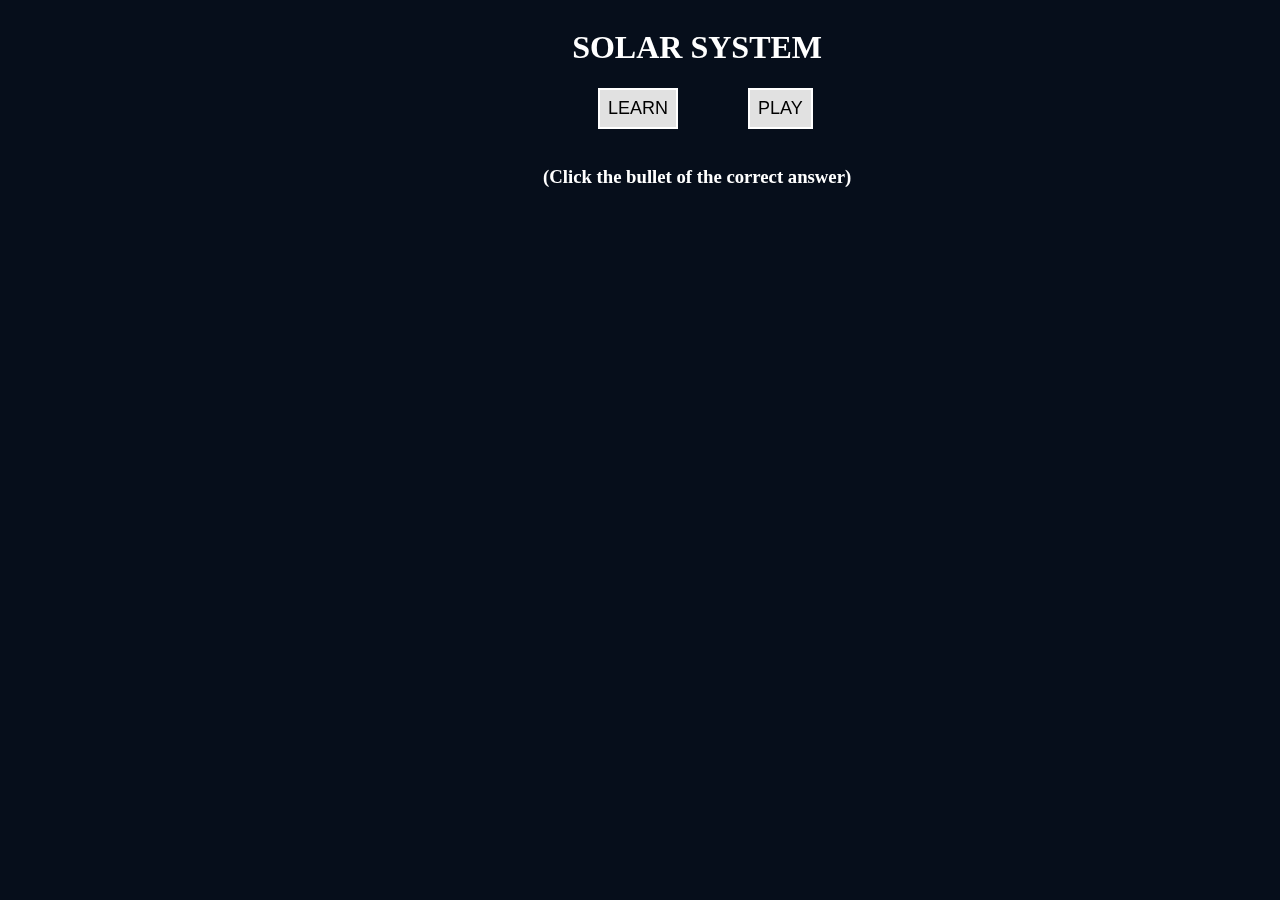
==== Play.html @ 3237a614 "with hovers" ====
<!DOCTYPE html>
<html>
	<head>
		<link rel = "stylesheet" href = "style.css">
	</head>
	<body>
		
		<div class= "header">
			<h1>SOLAR SYSTEM</h1>
			
			<a href = "Learn.html"><button class="learn"> LEARN </button></a>
  			<a href = "Play.html"><button class="play"> PLAY </button></a>
  			<br>
  			<br>
  			<h3>(Click the bullet of the correct answer)</h3>
		</div>

		<canvas id="canvas"></canvas>
		<script src="script.js"></script>

	</body>
</html>
---- style.css ----
body {
  background: #060e1b;
  overflow: hidden;
}

.header{
	position: fixed;
	color: white;
}
h1, h3{
	text-align: center;
	margin-left: 535px;
}
.menu, li{
	margin-left: 550px;
	margin-top: -20px;
 	float: left;
	position: relative;
}

.learn, .play{
	background-color: #33708f;
 	border:2px solid white;
	padding: 8px;
	font-size:18px;
  	color:black;
  	position:absolute;
  	left:590px;
  	cursor: pointer;  	
}
.learn{
  display: inline-block;
  vertical-align: middle;
  -webkit-transform: perspective(1px) translateZ(0);
  transform: perspective(1px) translateZ(0);
  box-shadow: 0 0 1px rgba(0, 0, 0, 0);
  position: relative;
  background: purple;
  -webkit-transition-property: color;
  transition-property: color;
  -webkit-transition-duration: 0.3s;
  transition-duration: 0.3s;
}
.play{
  display: inline-block;
  vertical-align: middle;
  -webkit-transform: perspective(1px) translateZ(0);
  transform: perspective(1px) translateZ(0);
  box-shadow: 0 0 1px rgba(0, 0, 0, 0);
  position: relative;
  background: purple;
  -webkit-transition-property: color;
  transition-property: color;
  -webkit-transition-duration: 0.3s;
  transition-duration: 0.3s;
}
.learn:before {
  content: "";
  position: absolute;
  z-index: -1;
  top: 0;
  bottom: 0;
  left: 0;
  right: 0;
  background: #e1e1e1;
  -webkit-transform: scaleX(1);
  transform: scaleX(1);
  -webkit-transform-origin: 50%;
  transform-origin: 50%;
  -webkit-transition-property: transform;
  transition-property: transform;
  -webkit-transition-duration: 0.3s;
  transition-duration: 0.3s;
  -webkit-transition-timing-function: ease-out;
  transition-timing-function: ease-out;
}
.play:before {
  content: "";
  position: absolute;
  z-index: -1;
  top: 0;
  bottom: 0;
  left: 0;
  right: 0;
  background: #e1e1e1;
  -webkit-transform: scaleX(1);
  transform: scaleX(1);
  -webkit-transform-origin: 50%;
  transform-origin: 50%;
  -webkit-transition-property: transform;
  transition-property: transform;
  -webkit-transition-duration: 0.3s;
  transition-duration: 0.3s;
  -webkit-transition-timing-function: ease-out;
  transition-timing-function: ease-out;
}
.play:hover, .play:focus, .play:active {
  color: white;
}
.play:hover:before, .play:focus:before,  .play:active:before {
  -webkit-transform: scaleX(0);
  transform: scaleX(0);
}
.learn:hover, .learn:focus, .learn:active {
  color: white;
}
.learn:hover:before, .learn:focus:before,  .learn:active:before {
  -webkit-transform: scaleX(0);
  transform: scaleX(0);
}
.play{
	position: absolute;
	left: 740px;
}
.sun{
	position: absolute;
	top: -40px;
	left: -580px;
	cursor: pointer;
}
.mercury{
	position: absolute;
	top: 350px;
	left: 212px;
	cursor: pointer;
}
.venus{
	position: absolute;
	top: 335px;
	left: 276px;
	cursor: pointer;
}
.earth{
	position: absolute;
	top: 332px;
	left: 359px;
	cursor: pointer;
}
.mars{
	position: absolute;
	top: 345px;
	left: 448px;
	cursor: pointer;
}
.jupiter{
	position: absolute;
	top: 230px;
	left: 550px;
	cursor: pointer;
}
.saturn{
	position: absolute;
	top: 245px;
	left: 800px;
	cursor: pointer;
}
.uranus{
	position: absolute;
	top: 280px;
	left: 1140px;
	cursor: pointer;
}
.neptune{
	position: absolute;
	top: 318px;
	left: 1250px;
	cursor: pointer;
}
.mercury, .venus, .earth, .mars, .saturn, .jupiter, .neptune, .uranus:hover{
  -webkit-transform: perspective(1px) translateZ(0);
  transform: perspective(1px) translateZ(0);
  box-shadow: 0 0 1px rgba(0, 0, 0, 0);
  -webkit-transition-duration: 0.3s;
  transition-duration: 0.3s;
  -webkit-transition-property: transform;
  transition-property: transform;
}
.mercury:hover, .mercury:focus, .mercury:active {
  -webkit-transform: scale(4.4);
  transform: scale(4.4);
}
.venus:hover, .venus:focus, .venus:active {
  -webkit-transform: scale(2.2);
  transform: scale(2.2);
}
.earth:hover, .earth:focus, .earth:active {
  -webkit-transform: scale(2.2);
  transform: scale(2.2);
}
.mars:hover, .mars:focus, .mars:active {
  -webkit-transform: scale(3.3);
  transform: scale(3.3);
}
.jupiter:hover, .jupiter:focus, .jupiter:active {
  -webkit-transform: scale(1.1);
  transform: scale(1.1);
}
.saturn:hover, .saturn:focus, .saturn:active {
  -webkit-transform: scale(1.1);
  transform: scale(1.1);
}
.uranus:hover, .uranus:focus, .uranus:active {
  -webkit-transform: scale(2.2);
  transform: scale(2.2);
}
.neptune:hover, .neptune:focus, .neptune:active {
  -webkit-transform: scale(2.2);
  transform: scale(2.2);
}
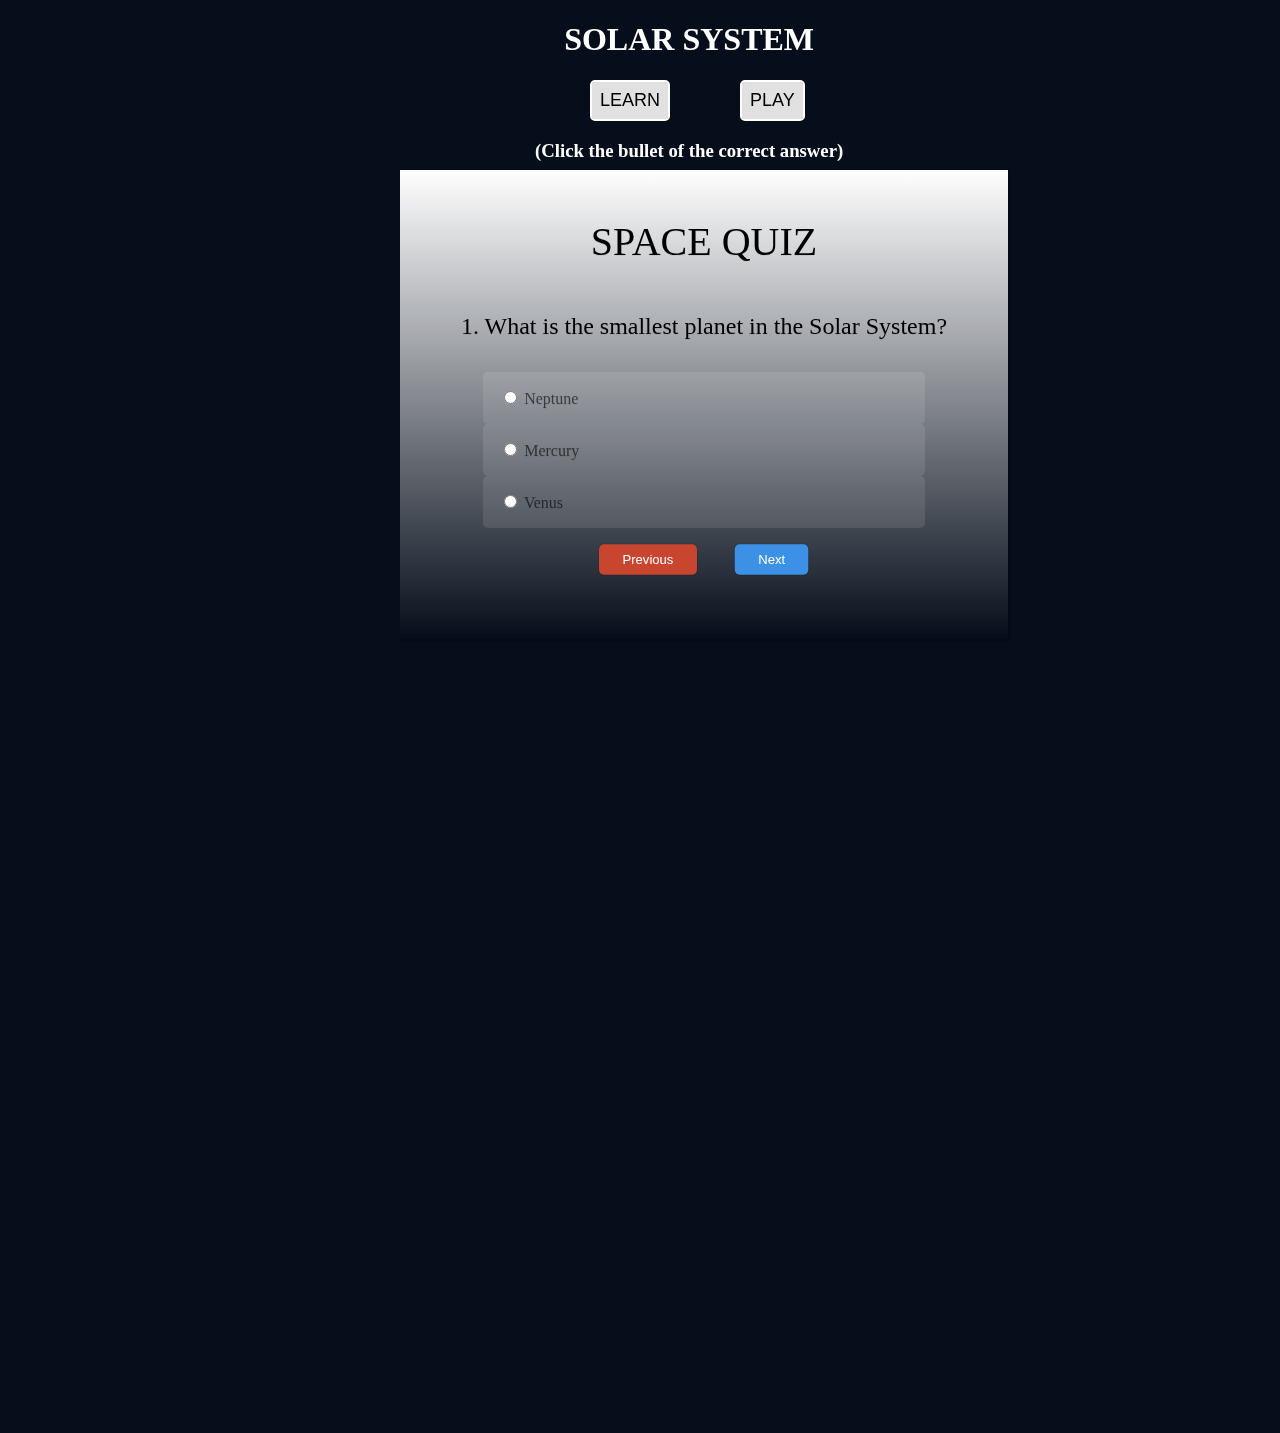
==== commit 186c1c9a: "add more questions and fix errors" ====
--- a/Play.html
+++ b/Play.html
@@ -2,6 +2,7 @@
 <html>
 	<head>
 		<link rel = "stylesheet" href = "style.css">
+		<link rel = "stylesheet" href = "style-play.css">
 	</head>
 	<body>
 		
@@ -10,13 +11,42 @@
 			
 			<a href = "Learn.html"><button class="learn"> LEARN </button></a>
   			<a href = "Play.html"><button class="play"> PLAY </button></a>
-  			<br>
-  			<br>
   			<h3>(Click the bullet of the correct answer)</h3>
 		</div>
 
-		<canvas id="canvas"></canvas>
-		<script src="script.js"></script>
+		<div class="quiz-container">
 
+        	<div class="title">
+        		SPACE QUIZ
+        	</div>
+
+        	<div id="question" class="question"></div>
+        	
+        	<label class="option">
+            	<input type="radio" name="option" value="1" />
+            	<span class="option1"></span>
+        	</label>
+
+        	<label class="option">
+            	<input type="radio" name="option" value="2" />
+            	<span class="option2"></span>
+        	</label>
+
+        	<label class="option">
+            	<input type="radio" name="option" value="3" />
+            	<span class="option3"></span>
+        	</label>
+
+        	<!-- Buttons -->
+       		<div class="controls">
+            	<button class="previous">Previous</button>
+            	<button class="next">Next</button>
+        	</div>
+    	</div>
+
+    	<div class="result">
+
+    	</div>
+		<script src="script-play.js"></script>
 	</body>
 </html>--- a/style-play.css
+++ b/style-play.css
@@ -0,0 +1,111 @@
+body {
+  margin: 0;
+  padding: 0;
+  font-family: "AgencyFB";
+  font-weight: 100;
+}
+.quiz-container {
+  position: relative;
+  top: 170px;
+  left: 400px;
+  align-items: center;
+  align-content: center;
+  box-shadow: 1px 1px 1px 1px rgba(0, 0, 0, 0.2);
+  text-shadow: 1px 1px white;
+  padding: 3rem;
+  text-shadow: 0 1px #00000010;
+  width: 40%;
+  display: flex;
+  flex-direction: column;
+  background: linear-gradient(360deg, transparent, #ffffff);
+  min-height: 40%;
+}
+.title {
+  margin-top: 0;
+  margin-bottom: 1rem;
+  color: black;
+  font-weight: 400;
+  font-size: 2.5rem;
+  text-align: center;
+  text-transform: uppercase;
+}
+.question {
+  margin: 2rem 0;
+  font-size: 1.5rem;
+}
+.option {
+  padding: 1rem;
+  color: #00000095;
+  background: rgba(255, 255, 255, 0.1);
+  width: 80%;
+  border-radius: 5px;
+  transition: all 0.3s;
+}
+.option:hover {
+  background: rgba(255, 255, 255, 0.4);
+}
+.option input:checked .option {
+  background: #08038c;
+  color: #000;
+}
+.controls > * {
+  margin: 1rem;
+}
+button {
+  padding: 0.5rem 1.5rem;
+  border: none;
+  box-shadow: 0 0 0 1px rgba(0, 0, 0, 0.1);
+  border-radius: 5px;
+  font-weight: 300;
+  color: white;
+  outline: none;
+  transform: scale(0.98);
+  transition: all 0.2s;
+}
+button.previous {
+  background: #c84630;
+}
+button.next {
+  background: #3c91e6;
+}
+button.restart {
+  background: #0cf574;
+  color: #00000050;
+  font-size: 2rem;
+  margin-bottom: 1rem;
+  transition: all 0.5s;
+}
+button.restart:hover {
+  color: #00000098;
+}
+button:hover,
+button:focus {
+  transform: scale(1);
+  font-weight: 500;
+  box-shadow: 1px 1px 1px rgba(255, 255, 255, 0.5);
+}
+.result {
+  display: flex;
+  flex-direction: column;
+  padding: 2rem;
+  justify-content: center;
+  align-items: center;
+  text-align: center;
+  font-size: 2.5rem;
+  min-height: 100vh;
+}
+.summary {
+  font-size: 1rem;
+  text-shadow: 1px 1px black;
+  color: black;
+  background: linear-gradient(400deg, transparent, #ffffff);
+  border-radius: 5px;
+  display: flex;
+  flex-direction: column;
+  padding: 0 2rem;
+  margin-bottom: 2rem;
+}
+.summary h1 {
+  align-self: center;
+  justify-content: center;
+}
